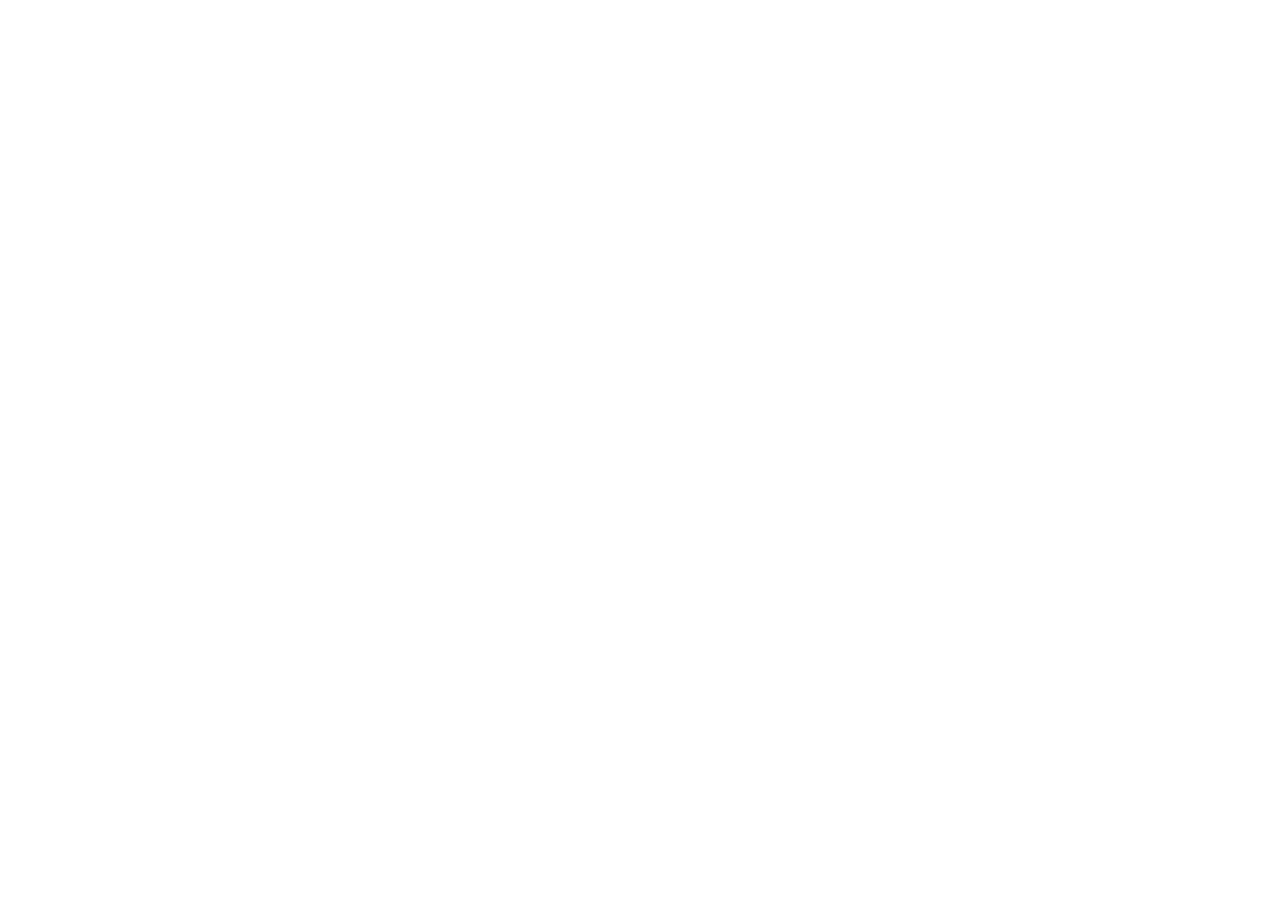
==== fbs-sistema/index.html @ 28ea3e65 "Add FBS Sistema v3.0 - React app" ====
<!doctype html><html lang="pt-BR"><head><meta charset="UTF-8"/><meta name="viewport" content="width=device-width,initial-scale=1"/><title>FBS — Sistema de Gestão Integrado</title><link rel="preconnect" href="https://fonts.googleapis.com"/><link rel="preconnect" href="https://fonts.gstatic.com" crossorigin/><link href="https://fonts.googleapis.com/css2?family=Cormorant+Garamond:wght@400;600;700;900&family=DM+Sans:wght@300;400;500;600;700&family=JetBrains+Mono:wght@400;500;700&display=swap" rel="stylesheet"/><script defer="defer" src="/static/js/main.3f1cba0e.js"></script><link href="/static/css/main.166eb7ff.css" rel="stylesheet"></head><body><div id="root"></div></body></html>
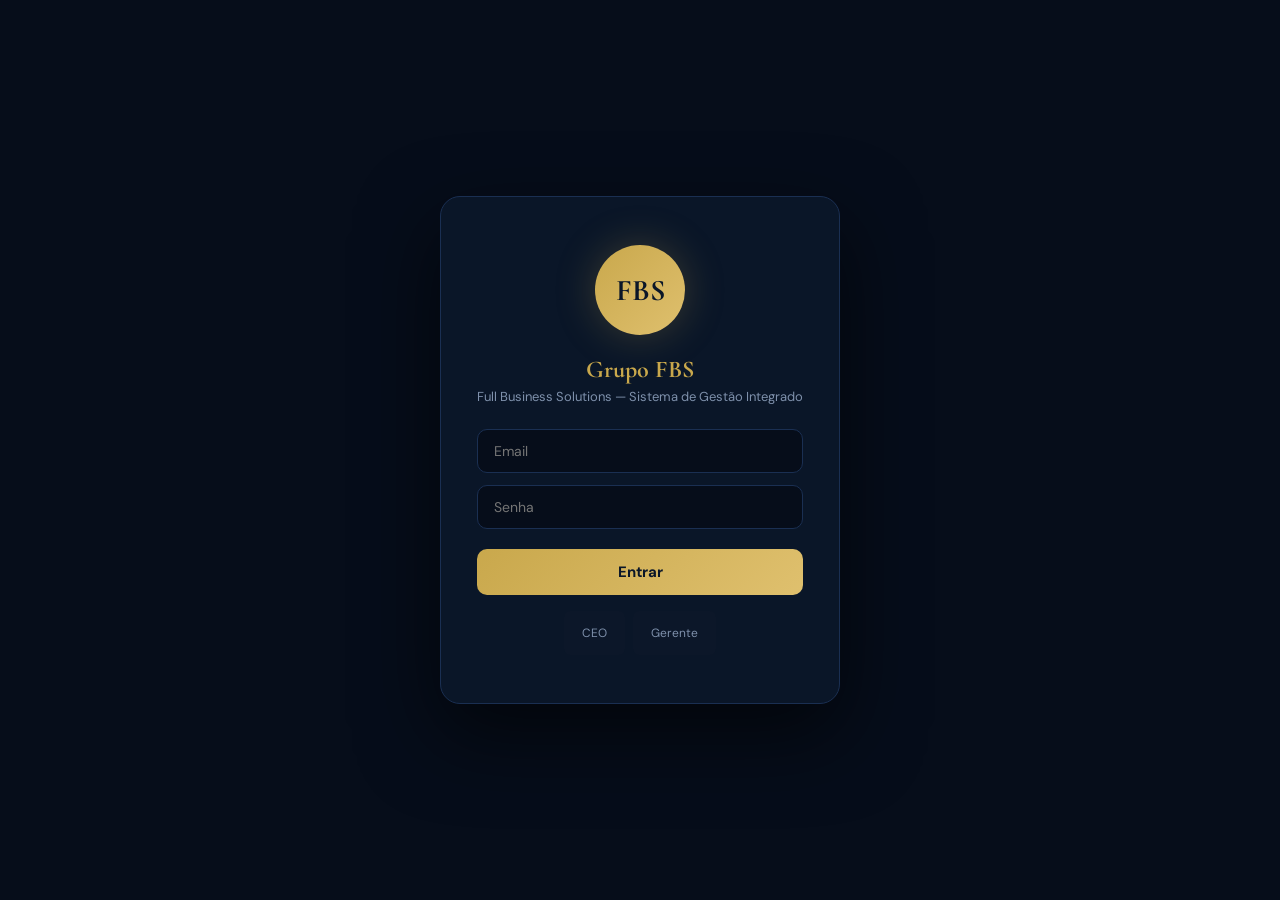
==== commit e831aac6: "Fix critical bugs + mobile responsive - BUG-01: login id='login' -> className='login-screen' - BUG-0" ====
--- a/fbs-sistema/index.html
+++ b/fbs-sistema/index.html
@@ -1 +1 @@
-<!doctype html><html lang="pt-BR"><head><meta charset="UTF-8"/><meta name="viewport" content="width=device-width,initial-scale=1"/><title>FBS — Sistema de Gestão Integrado</title><link rel="preconnect" href="https://fonts.googleapis.com"/><link rel="preconnect" href="https://fonts.gstatic.com" crossorigin/><link href="https://fonts.googleapis.com/css2?family=Cormorant+Garamond:wght@400;600;700;900&family=DM+Sans:wght@300;400;500;600;700&family=JetBrains+Mono:wght@400;500;700&display=swap" rel="stylesheet"/><script defer="defer" src="/static/js/main.3f1cba0e.js"></script><link href="/static/css/main.166eb7ff.css" rel="stylesheet"></head><body><div id="root"></div></body></html>+<!doctype html><html lang="pt-BR"><head><meta charset="UTF-8"/><meta name="viewport" content="width=device-width,initial-scale=1"/><title>FBS — Sistema de Gestão Integrado</title><link rel="preconnect" href="https://fonts.googleapis.com"/><link rel="preconnect" href="https://fonts.gstatic.com" crossorigin/><link href="https://fonts.googleapis.com/css2?family=Cormorant+Garamond:wght@400;600;700;900&family=DM+Sans:wght@300;400;500;600;700&family=JetBrains+Mono:wght@400;500;700&display=swap" rel="stylesheet"/><script defer="defer" src="./static/js/main.d123dc04.js"></script><link href="./static/css/main.a39dcd9f.css" rel="stylesheet"></head><body><div id="root"></div></body></html>
--- a/fbs-sistema/static/css/main.a39dcd9f.css
+++ b/fbs-sistema/static/css/main.a39dcd9f.css
@@ -0,0 +1,2 @@
+*{box-sizing:border-box;margin:0;padding:0}:root{--navy:#0a1628;--navy2:#0e1d36;--navy3:#162844;--gold:#c9a84c;--gold2:#dfc06e;--gold3:#a8893a;--dark:#060d1a;--card:#0c1729;--card2:#111f38;--border:#1a2f52;--text:#e4e9f1;--text2:#7e90ab;--text3:#4a5d7a;--green:#34d399;--red:#f87171;--blue:#60a5fa;--pink:#f472b6;--orange:#fb923c;--cyan:#22d3ee;--purple:#a78bfa}#root,body,html{background:#060d1a;background:var(--dark);color:#e4e9f1;color:var(--text);font-family:DM Sans,sans-serif;height:100%;overflow:hidden}button{border:none;cursor:pointer}button,input,select,textarea{font-family:inherit}button:focus-visible,input:focus-visible,select:focus-visible,textarea:focus-visible{outline:2px solid #c9a84c;outline:2px solid var(--gold);outline-offset:2px}::-webkit-scrollbar{width:5px}::-webkit-scrollbar-track{background:#0000}::-webkit-scrollbar-thumb{background:#162844;background:var(--navy3);border-radius:3px}.login-screen{align-items:center;background:#060d1a;background:var(--dark);display:flex;inset:0;justify-content:center;position:fixed;z-index:9999}.login-box{background:#0a1628;background:var(--navy);border:1px solid #1a2f52;border:1px solid var(--border);border-radius:20px;box-shadow:0 30px 80px #0009;padding:48px 36px;text-align:center;width:400px}.login-logo{align-items:center;background:linear-gradient(135deg,#c9a84c,#dfc06e);background:linear-gradient(135deg,var(--gold),var(--gold2));border-radius:50%;box-shadow:0 0 40px #c9a84c40;color:#0a1628;color:var(--navy);display:flex;font-size:30px;font-weight:900;height:90px;justify-content:center;margin:0 auto 20px;width:90px}.login-box h2,.login-logo{font-family:Cormorant Garamond}.login-box h2{color:#c9a84c;color:var(--gold);font-size:24px;margin-bottom:4px}.login-box p{color:#7e90ab;color:var(--text2);font-size:13px;margin-bottom:24px}.login-field{background:#060d1a;background:var(--dark);border:1px solid #1a2f52;border:1px solid var(--border);border-radius:10px;color:#e4e9f1;color:var(--text);font-size:14px;margin-bottom:12px;padding:12px 16px;transition:border .2s;width:100%}.login-field:focus{border-color:#c9a84c;border-color:var(--gold)}.login-btn{background:linear-gradient(135deg,#c9a84c,#dfc06e);background:linear-gradient(135deg,var(--gold),var(--gold2));border-radius:10px;color:#0a1628;color:var(--navy);font-size:15px;font-weight:700;margin-top:8px;padding:13px;transition:transform .15s;width:100%}.login-btn:hover{transform:translateY(-1px)}.login-demos{display:flex;gap:8px;justify-content:center;margin-top:16px}.demo-btn{background:#0c1729;background:var(--card);border-radius:6px;color:#7e90ab;color:var(--text2);font-size:12px;min-height:44px;padding:10px 18px}.demo-btn:hover{color:#c9a84c;color:var(--gold)}.login-err{color:#f87171;color:var(--red);font-size:12px;margin-top:8px}.app-container{height:100vh;width:100vw}.topbar{-webkit-backdrop-filter:blur(20px);backdrop-filter:blur(20px);background:#0a1628e0;border-bottom:1px solid #1a2f52;border-bottom:1px solid var(--border);height:54px;justify-content:space-between;left:0;padding:0 24px;position:fixed;right:0;top:0;z-index:100}.topbar,.topbar-left{align-items:center;display:flex}.topbar-left{gap:14px}.topbar-logo{color:#c9a84c;color:var(--gold);cursor:pointer;font-family:Cormorant Garamond;font-size:20px;font-weight:900}.breadcrumb{align-items:center;color:#7e90ab;color:var(--text2);display:flex;font-size:13px;gap:6px}.breadcrumb span{cursor:pointer;transition:color .2s}.breadcrumb span:hover{color:#c9a84c;color:var(--gold)}.breadcrumb .sep{color:#1a2f52;color:var(--border);font-size:10px}.breadcrumb .current{color:#c9a84c;color:var(--gold)}.topbar-right{gap:12px}.topbar-av,.topbar-right{align-items:center;display:flex}.topbar-av{background:#c9a84c;background:var(--gold);border-radius:50%;color:#0a1628;color:var(--navy);font-size:12px;font-weight:700;height:32px;justify-content:center;width:32px}.btn-out{background:#0c1729;background:var(--card);border-radius:6px;color:#7e90ab;color:var(--text2);font-size:11px;padding:5px 12px}.btn-out:hover{color:#f87171;color:var(--red)}.mindmap{bottom:0;left:0;overflow:hidden;position:fixed;right:0;top:54px}.mm-bg{background:radial-gradient(ellipse at center,#c9a84c08 0,#0000 70%)}.mm-bg,.mm-grid{inset:0;position:absolute}.mm-grid{background-image:radial-gradient(circle,#1e305040 1px,#0000 0);background-size:40px 40px}.mm-center{cursor:pointer;left:50%;position:absolute;text-align:center;top:50%;transform:translate(-50%,-50%);z-index:10}.mm-center-circle{align-items:center;animation:pulse 3s ease-in-out infinite;background:linear-gradient(135deg,#c9a84c,#dfc06e);background:linear-gradient(135deg,var(--gold),var(--gold2));border-radius:50%;box-shadow:0 0 50px #c9a84c40;color:#0a1628;color:var(--navy);display:flex;font-family:Cormorant Garamond;font-weight:900;height:110px;justify-content:center;margin:0 auto;width:110px}.mm-center-label{color:#c9a84c;color:var(--gold);font-family:Cormorant Garamond;font-size:16px;font-weight:700;margin-top:10px}.mm-center-sub{color:#7e90ab;color:var(--text2);font-size:11px;margin-top:2px}@keyframes pulse{0%,to{box-shadow:0 0 50px #c9a84c40}50%{box-shadow:0 0 70px #c9a84c66}}.mm-node{cursor:pointer;position:absolute;text-align:center;transition:all .5s cubic-bezier(.16,1,.3,1)}.mm-node.show{animation:float 5s ease-in-out infinite;opacity:1;transform:scale(1)}@keyframes float{0%,to{transform:translateY(0) scale(1)}50%{transform:translateY(-5px) scale(1)}}.mm-node-circle{align-items:center;background:#0c1729;background:var(--card);border:2px solid #1a2f52;border:2px solid var(--border);border-radius:50%;box-shadow:0 6px 24px #0000004d;display:flex;font-size:26px;height:68px;justify-content:center;margin:0 auto;transition:all .3s;width:68px}.mm-node:hover .mm-node-circle{border-color:#c9a84c;border-color:var(--gold);box-shadow:0 6px 24px #c9a84c33;transform:scale(1.08)}.mm-node-label{font-size:11px;font-weight:600;line-height:1.3;margin-top:7px;max-width:95px}.mm-node-sub{font-size:9px;margin-top:1px}.mm-back,.mm-node-sub{color:#7e90ab;color:var(--text2)}.mm-back{align-items:center;background:#0c1729;background:var(--card);border:1px solid #1a2f52;border:1px solid var(--border);border-radius:8px;display:flex;font-size:12px;gap:5px;left:20px;min-height:44px;padding:10px 16px;position:fixed;top:66px;transition:all .2s;z-index:50}.mm-back:hover{border-color:#c9a84c;border-color:var(--gold);color:#c9a84c;color:var(--gold)}.funcpage{background:#060d1a;background:var(--dark);bottom:0;left:0;overflow-y:auto;padding:24px;position:fixed;right:0;top:54px;z-index:80}.fp-head{align-items:center;display:flex;flex-wrap:wrap;gap:12px;justify-content:space-between;margin-bottom:20px}.fp-head h2{color:#c9a84c;color:var(--gold);font-family:Cormorant Garamond;font-size:22px}.fp-back,.fp-head p{color:#7e90ab;color:var(--text2);font-size:12px}.fp-back{background:#0c1729;background:var(--card);border:1px solid #1a2f52;border:1px solid var(--border);border-radius:8px;min-height:44px;padding:10px 16px}.fp-back:hover{border-color:#c9a84c;border-color:var(--gold);color:#c9a84c;color:var(--gold)}.fp-tabs{display:flex;flex-wrap:wrap;gap:4px;margin-bottom:16px}.fp-tab{background:#0c1729;background:var(--card);border:1px solid #1a2f52;border:1px solid var(--border);border-radius:8px;color:#7e90ab;color:var(--text2);font-size:12px;min-height:44px;padding:10px 16px;transition:all .2s}.fp-tab.active,.fp-tab:hover{background:#c9a84c0f;border-color:#c9a84c;border-color:var(--gold);color:#c9a84c;color:var(--gold)}.kpi-row{grid-gap:12px;display:grid;gap:12px;grid-template-columns:repeat(auto-fit,minmax(180px,1fr));margin-bottom:20px}.kpi{background:#0a1628;background:var(--navy);border:1px solid #1a2f52;border:1px solid var(--border);border-radius:12px;padding:16px}.kpi-label{color:#7e90ab;color:var(--text2);font-size:10px;letter-spacing:.5px;text-transform:uppercase}.kpi-val{color:#c9a84c;color:var(--gold);font-family:Cormorant Garamond;font-size:26px;font-weight:700;margin-top:3px}.kpi-ch{font-size:11px;margin-top:3px}.kpi-ch.up{color:#34d399;color:var(--green)}.kpi-ch.down{color:#f87171;color:var(--red)}table{border-collapse:collapse;width:100%}th{border-bottom:1px solid #1a2f52;border-bottom:1px solid var(--border);color:#7e90ab;color:var(--text2);font-size:10px;letter-spacing:.5px;text-align:left;text-transform:uppercase}td,th{padding:8px 12px}td{border-bottom:1px solid #1e30504d;font-size:12px}tr:hover td{background:#c9a84c05}.badge{border-radius:10px;display:inline-block;font-size:10px;font-weight:600;padding:2px 8px}.badge-g{background:#34d3991f;color:#34d399;color:var(--green)}.badge-o{background:#fb923c1f;color:#fb923c;color:var(--orange)}.badge-b{background:#60a5fa1f;color:#60a5fa;color:var(--blue)}.badge-r{background:#f871711f;color:#f87171;color:var(--red)}.chart-container{background:#0a1628;background:var(--navy);border:1px solid #1a2f52;border:1px solid var(--border);border-radius:12px;margin-bottom:16px;padding:20px}.chart-title{color:#c9a84c;color:var(--gold);font-family:Cormorant Garamond;font-size:18px;margin-bottom:4px}.chart-sub{color:#7e90ab;color:var(--text2);font-size:11px;margin-bottom:16px}.chart-tabs{display:flex;gap:6px;margin-bottom:16px}.chart-tab{background:#0c1729;background:var(--card);border:1px solid #1a2f52;border:1px solid var(--border);border-radius:6px;color:#7e90ab;color:var(--text2);cursor:pointer;font-size:11px;min-height:44px;padding:10px 14px}.chart-tab.active{border-color:#c9a84c;border-color:var(--gold);color:#c9a84c;color:var(--gold)}.dr-chat{display:flex;flex-direction:column;height:calc(100vh - 102px);margin:-20px -24px -24px}.dr-header{align-items:center;background:#0a162880;border-bottom:1px solid #1a2f52;border-bottom:1px solid var(--border);display:flex;gap:14px;padding:14px 24px}.dr-av{border:2px solid #c9a84c;border:2px solid var(--gold);border-radius:50%;box-shadow:0 0 20px #c9a84c33;flex-shrink:0;height:48px;overflow:hidden;width:48px}.dr-av svg{height:100%;width:100%}.dr-nm{color:#c9a84c;color:var(--gold);font-family:Cormorant Garamond;font-size:18px;font-weight:700}.dr-st{align-items:center;color:#34d399;color:var(--green);display:flex;font-size:11px;gap:5px}.dr-st:before{animation:statusP 2s infinite;background:#34d399;background:var(--green);border-radius:50%;content:"";height:6px;width:6px}@keyframes statusP{0%,to{opacity:1}50%{opacity:.4}}.dr-msgs{display:flex;flex:1 1;flex-direction:column;gap:16px;overflow-y:auto;padding:20px 24px}.dr-intro{padding:30px 0;text-align:center}.dr-intro-av{border:2px solid #c9a84c;border:2px solid var(--gold);border-radius:50%;height:80px;margin:0 auto 12px;overflow:hidden;width:80px}.dr-intro-av svg{height:100%;width:100%}.dr-intro h3{color:#c9a84c;color:var(--gold);font-family:Cormorant Garamond;font-size:22px}.dr-intro p{color:#7e90ab;color:var(--text2);font-size:12px;margin-top:4px}.dr-chips{display:flex;flex-wrap:wrap;gap:6px;justify-content:center;margin-top:14px}.dr-chip{background:#0c1729;background:var(--card);border:1px solid #1a2f52;border:1px solid var(--border);border-radius:16px;color:#7e90ab;color:var(--text2);cursor:pointer;font-size:11px;padding:6px 14px;transition:all .2s}.dr-chip:hover{border-color:#c9a84c;border-color:var(--gold);color:#c9a84c;color:var(--gold)}.msg-row{animation:msgA .3s ease-out;display:flex;gap:10px;max-width:70%}.msg-row.bot{align-self:flex-start}.msg-row.usr{align-self:flex-end;flex-direction:row-reverse}@keyframes msgA{0%{opacity:0;transform:translateY(8px)}to{opacity:1;transform:translateY(0)}}.msg-av{border:1.5px solid #1a2f52;border:1.5px solid var(--border);border-radius:50%;flex-shrink:0;height:32px;overflow:hidden;width:32px}.msg-av svg{height:100%;width:100%}.msg-av.usr-av{align-items:center;background:#c9a84c;background:var(--gold);border-color:#c9a84c;border-color:var(--gold);color:#0a1628;color:var(--navy);display:flex;font-size:11px;font-weight:700;justify-content:center}.msg-bb{border-radius:14px;font-size:13px;line-height:1.6;padding:12px 16px}.msg-row.bot .msg-bb{background:#0e1d36;background:var(--navy2);border:1px solid #1a2f52;border:1px solid var(--border);border-top-left-radius:3px}.msg-row.usr .msg-bb{background:linear-gradient(135deg,#a8893a,#c9a84c);background:linear-gradient(135deg,var(--gold3),var(--gold));border-top-right-radius:3px;color:#0a1628;color:var(--navy);font-weight:500}.msg-tm{color:#4a5d7a;color:var(--text3);font-size:9px;margin-top:4px;padding:0 4px}.typing-ind{align-self:flex-start;background:#0e1d36;background:var(--navy2);border:1px solid #1a2f52;border:1px solid var(--border);border-radius:14px;border-top-left-radius:3px;display:flex;gap:4px;margin-left:42px;padding:12px 16px}.typing-ind span{animation:tDot 1.4s infinite;background:#4a5d7a;background:var(--text3);border-radius:50%;height:6px;width:6px}.typing-ind span:nth-child(2){animation-delay:.2s}.typing-ind span:nth-child(3){animation-delay:.4s}@keyframes tDot{0%,60%,to{opacity:.4;transform:translateY(0)}30%{opacity:1;transform:translateY(-5px)}}.dr-input{align-items:flex-end;border-top:1px solid #1a2f52;border-top:1px solid var(--border);display:flex;gap:8px;padding:12px 24px 20px}.dr-input textarea{background:#0a1628;background:var(--navy);border:1px solid #1a2f52;border:1px solid var(--border);border-radius:10px;color:#e4e9f1;color:var(--text);flex:1 1;font-size:13px;max-height:100px;min-height:42px;padding:10px 14px;resize:none}.dr-input textarea:focus{border-color:#c9a84c;border-color:var(--gold)}.dr-input textarea::placeholder{color:#4a5d7a;color:var(--text3)}.dr-send{align-items:center;background:linear-gradient(135deg,#c9a84c,#dfc06e);background:linear-gradient(135deg,var(--gold),var(--gold2));border-radius:10px;color:#0a1628;color:var(--navy);display:flex;flex-shrink:0;font-size:18px;height:42px;justify-content:center;width:42px}.dr-send:hover{transform:scale(1.05)}.wa-container{background:#0a1628;background:var(--navy);border:1px solid #1a2f52;border:1px solid var(--border);border-radius:12px;overflow:hidden}.wa-header{background:#075e54;gap:10px;padding:12px 16px}.wa-header,.wa-header-icon{align-items:center;display:flex}.wa-header-icon{background:#25d366;border-radius:50%;font-size:20px;height:36px;justify-content:center;width:36px}.wa-header h4{color:#fff;font-size:14px}.wa-header p{color:#ffffffb3;font-size:11px}.wa-body{background:url("data:image/svg+xml;charset=utf-8,%3Csvg xmlns='http://www.w3.org/2000/svg' width='40' height='40'%3E%3Cpath fill='%23060d1a' d='M0 0h40v40H0z'/%3E%3Ccircle cx='20' cy='20' r='1' fill='%231a2f52' opacity='.3'/%3E%3C/svg%3E");min-height:200px;padding:16px}.wa-msg{border-radius:8px;font-size:12px;margin-bottom:8px;max-width:70%;padding:8px 12px}.wa-msg.in{background:#1a2f52;border-top-left-radius:0;color:#e4e9f1;color:var(--text)}.wa-msg.out{background:#005c4b;border-top-right-radius:0;color:#e4e9f1;margin-left:auto}.wa-msg .tm{color:#ffffff80;font-size:9px;margin-top:3px;text-align:right}.wa-input-row{border-top:1px solid #1a2f52;border-top:1px solid var(--border);display:flex;gap:8px;padding:10px 16px}.wa-input-row input{background:#060d1a;background:var(--dark);border:1px solid #1a2f52;border:1px solid var(--border);border-radius:20px;color:#e4e9f1;color:var(--text);flex:1 1;font-size:12px;padding:8px 12px}.wa-input-row button{background:#25d366;border-radius:50%;color:#fff;font-size:16px;height:36px;width:36px}.imovel-grid{grid-gap:14px;display:grid;gap:14px;grid-template-columns:repeat(auto-fit,minmax(260px,1fr))}.imovel-card{background:#0a1628;background:var(--navy);border:1px solid #1a2f52;border:1px solid var(--border);border-radius:12px;overflow:hidden;transition:all .2s}.imovel-card:hover{border-color:#c9a84c;border-color:var(--gold);transform:translateY(-2px)}.imovel-img{align-items:center;background:linear-gradient(135deg,#162844,#0c1729);background:linear-gradient(135deg,var(--navy3),var(--card));display:flex;font-size:40px;height:140px;justify-content:center}.imovel-info{padding:14px}.imovel-info h4{font-size:14px;font-weight:600;margin-bottom:4px}.imovel-info p{color:#7e90ab;color:var(--text2);font-size:11px}.imovel-price{color:#c9a84c;color:var(--gold);font-family:Cormorant Garamond;font-size:20px;font-weight:700;margin-top:6px}.imovel-tags{display:flex;flex-wrap:wrap;gap:6px;margin-top:8px}.imovel-tag{background:#0c1729;background:var(--card);border-radius:4px;color:#7e90ab;color:var(--text2);font-size:10px;padding:2px 8px}@media(max-width:768px){.msg-row{max-width:90%}.login-screen .login-box{padding:32px 24px;width:90%}.mm-center-circle{height:80px;width:80px}.mm-node-circle{font-size:20px;height:52px;width:52px}.mm-node-label{font-size:9px;max-width:70px}.kpi-row{grid-template-columns:1fr 1fr}.topbar{padding:0 12px}table{font-size:12px}.fp-tabs{flex-wrap:nowrap;overflow-x:auto}.funcpage{padding:12px}}@media(max-width:480px){.login-screen .login-box{padding:24px 16px;width:95%}.imovel-grid,.kpi-row{grid-template-columns:1fr}.breadcrumb{display:none}}
+/*# sourceMappingURL=main.a39dcd9f.css.map*/
